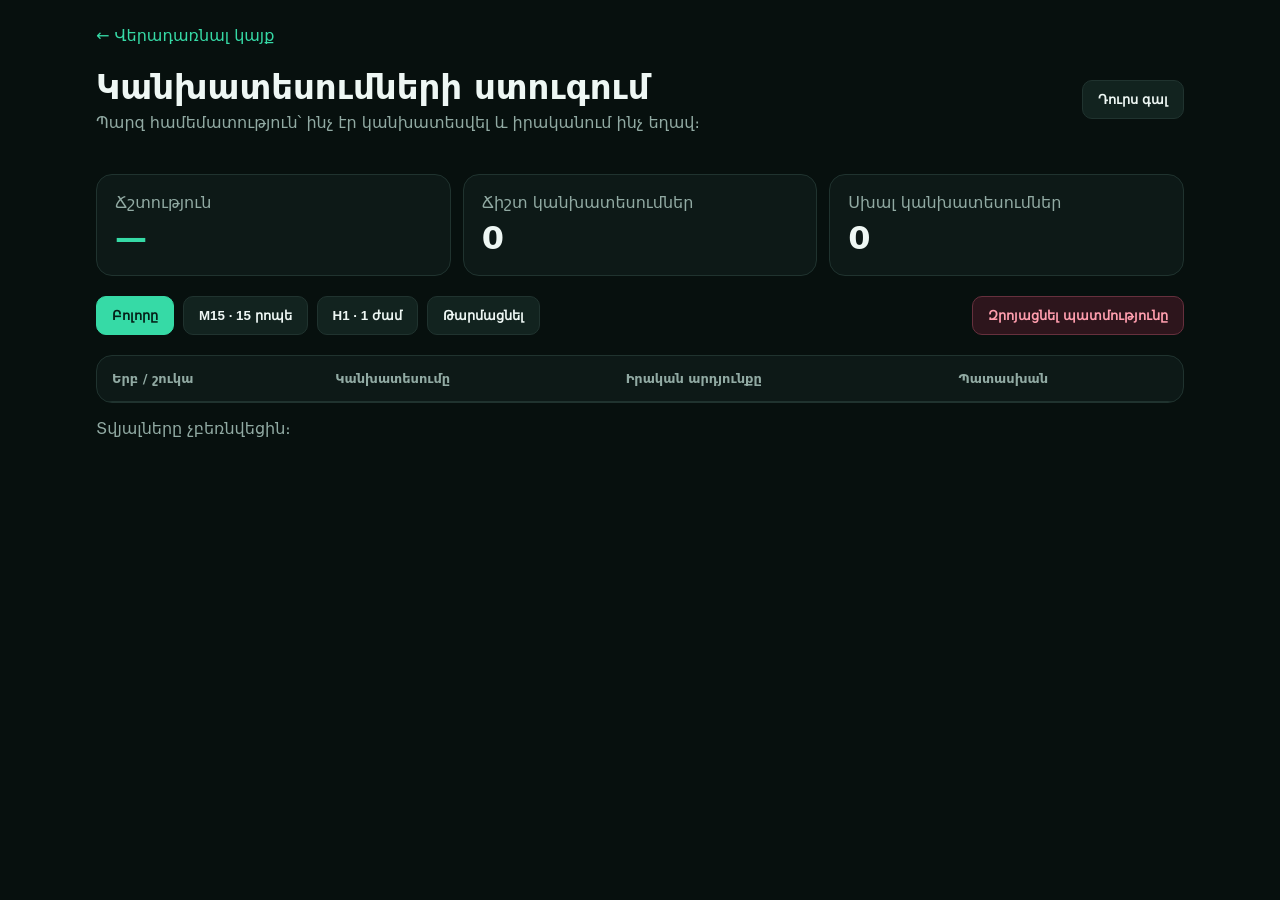
==== admin/index.html @ f5b2bc35 "Deploy production trade analysis bot" ====
<!doctype html>
<html lang="hy">
<head>
  <meta charset="utf-8">
  <meta name="viewport" content="width=device-width,initial-scale=1">
  <title>Կանխատեսումների ստուգում</title>
  <style>
    :root{color-scheme:dark;--bg:#07100e;--panel:#0d1917;--line:#20332f;--text:#eef7f4;--muted:#91aaa3;--green:#36daa6;--red:#ff7189;--yellow:#ffd166}
    *{box-sizing:border-box}body{margin:0;background:var(--bg);color:var(--text);font:16px system-ui,sans-serif}main{width:min(1120px,100%);margin:auto;padding:26px 16px 60px}
    a{color:var(--green);text-decoration:none}.top{display:flex;align-items:center;justify-content:space-between;gap:14px}.top h1{font-size:clamp(23px,5vw,34px);margin:22px 0 6px}.subtitle{color:var(--muted);margin:0 0 22px}
    .summary{display:grid;grid-template-columns:repeat(3,1fr);gap:12px;margin:20px 0}.card{background:var(--panel);border:1px solid var(--line);border-radius:16px;padding:18px}.card span{color:var(--muted)}.card strong{display:block;font-size:32px;margin-top:7px}.card:first-child strong{color:var(--green)}
    .toolbar{display:flex;gap:9px;align-items:center;flex-wrap:wrap;margin:20px 0}button{border:1px solid var(--line);background:#12231f;color:var(--text);border-radius:10px;padding:11px 15px;font-weight:700;cursor:pointer}button.active{background:var(--green);color:#042018;border-color:var(--green)}button.danger{margin-left:auto;color:#ff9eae;background:#2d151c;border-color:#66303d}button:disabled{opacity:.5;cursor:not-allowed}
    .table-wrap{overflow:auto;border:1px solid var(--line);border-radius:16px;background:var(--panel)}table{width:100%;border-collapse:collapse;min-width:760px}th,td{text-align:left;padding:15px;border-bottom:1px solid var(--line)}th{color:var(--muted);font-size:13px}tbody tr:last-child td{border-bottom:0}.market{font-weight:750}.small{display:block;color:var(--muted);font-size:13px;margin-top:4px}.prediction{font-weight:800}.BUY{color:var(--green)}.SELL{color:var(--red)}
    .result{display:inline-block;padding:7px 11px;border-radius:999px;font-weight:900}.CORRECT{color:var(--green);background:#0c3027}.INCORRECT{color:var(--red);background:#35151d}.PENDING{color:var(--yellow);background:#332b11}.FLAT,.EXCLUDED{color:var(--muted);background:#172421}.empty{text-align:center;color:var(--muted);padding:42px!important}#status{min-height:22px;color:var(--muted)}
    @media(max-width:650px){.summary{grid-template-columns:1fr}.card{display:flex;align-items:center;justify-content:space-between}.card strong{margin:0}.top{align-items:flex-start;flex-direction:column}.danger{margin-left:0!important}}
  </style>
</head>
<body><main>
  <a href="/">← Վերադառնալ կայք</a>
  <div class="top"><div><h1>Կանխատեսումների ստուգում</h1><p class="subtitle">Պարզ համեմատություն՝ ինչ էր կանխատեսվել և իրականում ինչ եղավ։</p></div><button id="logout">Դուրս գալ</button></div>

  <section class="summary" aria-label="Ամփոփում">
    <div class="card"><span>Ճշտություն</span><strong id="accuracy">—</strong></div>
    <div class="card"><span>Ճիշտ կանխատեսումներ</span><strong id="correct">0</strong></div>
    <div class="card"><span>Սխալ կանխատեսումներ</span><strong id="incorrect">0</strong></div>
  </section>

  <div class="toolbar">
    <button class="filter active" data-timeframe="ALL">Բոլորը</button>
    <button class="filter" data-timeframe="M15">M15 · 15 րոպե</button>
    <button class="filter" data-timeframe="H1">H1 · 1 ժամ</button>
    <button id="refresh">Թարմացնել</button>
    <button id="reset" class="danger">Զրոյացնել պատմությունը</button>
  </div>

  <div class="table-wrap"><table>
    <thead><tr><th>Երբ / շուկա</th><th>Կանխատեսումը</th><th>Իրական արդյունքը</th><th>Պատասխան</th></tr></thead>
    <tbody id="rows"></tbody>
  </table></div>
  <p id="status" role="status"></p>

<script>
const $=id=>document.getElementById(id);let data=null,current='ALL';
const number=value=>value==null?'—':Number(value).toLocaleString('hy-AM',{maximumFractionDigits:6});
const prediction=signal=>signal.includes('BUY')?'Գնել':signal.includes('SELL')?'Վաճառել':'Սպասել';
const direction=row=>{if(row.status==='PENDING')return 'Դեռ չի ստուգվել';if(row.end_price==null)return 'Տվյալ չկա';if(row.end_price>row.start_price)return 'Գինը բարձրացավ';if(row.end_price<row.start_price)return 'Գինը նվազեց';return 'Գինը չփոխվեց';};
const verdict={CORRECT:'Ճիշտ',INCORRECT:'Սխալ',PENDING:'Սպասում',FLAT:'Չեզոք',EXCLUDED:'Չի հաշվարկվում'};
function render(){
  const group=current==='ALL'?data:data.by_timeframe[current];const rows=group?.rows||[];const counts=group?.counts||{};const evaluated=group?.evaluated||0;const accuracy=group?.accuracy_pct;
  $('accuracy').textContent=accuracy==null?'—':number(accuracy)+'%';$('correct').textContent=counts.CORRECT||0;$('incorrect').textContent=counts.INCORRECT||0;
  const body=$('rows');body.replaceChildren();
  for(const row of rows){
    const tr=document.createElement('tr');
    const cells=[`<span class="market">${row.symbol} · ${row.timeframe}</span><span class="small">${new Date(row.issued_at).toLocaleString('hy-AM')}</span>`,`<span class="prediction ${row.signal.includes('BUY')?'BUY':row.signal.includes('SELL')?'SELL':''}">${prediction(row.signal)}</span><span class="small">Վստահություն՝ ${number(row.confidence)}%</span>`,`<strong>${direction(row)}</strong><span class="small">${number(row.start_price)} → ${number(row.end_price)}${row.change_pct==null?'':' · '+number(row.change_pct)+'%'}</span>`,`<span class="result ${row.status}">${verdict[row.status]||row.status}</span>`];
    cells.forEach(html=>{const td=document.createElement('td');td.innerHTML=html;tr.append(td);});body.append(tr);
  }
  if(!rows.length){const tr=document.createElement('tr'),td=document.createElement('td');td.colSpan=4;td.className='empty';td.textContent='Ստուգման տվյալներ դեռ չկան։';tr.append(td);body.append(tr);}
  document.querySelectorAll('.filter').forEach(button=>button.classList.toggle('active',button.dataset.timeframe===current));
}
async function refresh(){try{const response=await fetch('/api/admin/verification',{cache:'no-store'});if(response.status===401){location.replace('/login?next=/admin');return;}if(!response.ok)throw Error('Տվյալները չբեռնվեցին։');data=await response.json();render();$('status').textContent='Թարմացված՝ '+new Date().toLocaleTimeString('hy-AM');}catch(error){$('status').textContent=error.message;}}
document.querySelectorAll('.filter').forEach(button=>button.onclick=()=>{current=button.dataset.timeframe;render();});
$('refresh').onclick=refresh;
$('reset').onclick=async()=>{if(!confirm('Ջնջե՞լ կանխատեսումների ստուգման ամբողջ պատմությունը։ Այն հնարավոր չէ վերականգնել։'))return;const button=$('reset');button.disabled=true;try{const response=await fetch('/api/admin/verification?confirm=RESET',{method:'DELETE'});const result=await response.json();if(!response.ok)throw Error(result.detail||'Չհաջողվեց։');await refresh();$('status').textContent=`Պատմությունը զրոյացվեց․ ջնջվեց ${result.deleted} գրառում։`;}catch(error){$('status').textContent=error.message;}finally{button.disabled=false;}};
$('logout').onclick=async()=>{await fetch('/api/auth/logout',{method:'POST'});location.replace('/login');};
refresh();setInterval(refresh,10000);
</script>
</main></body></html>
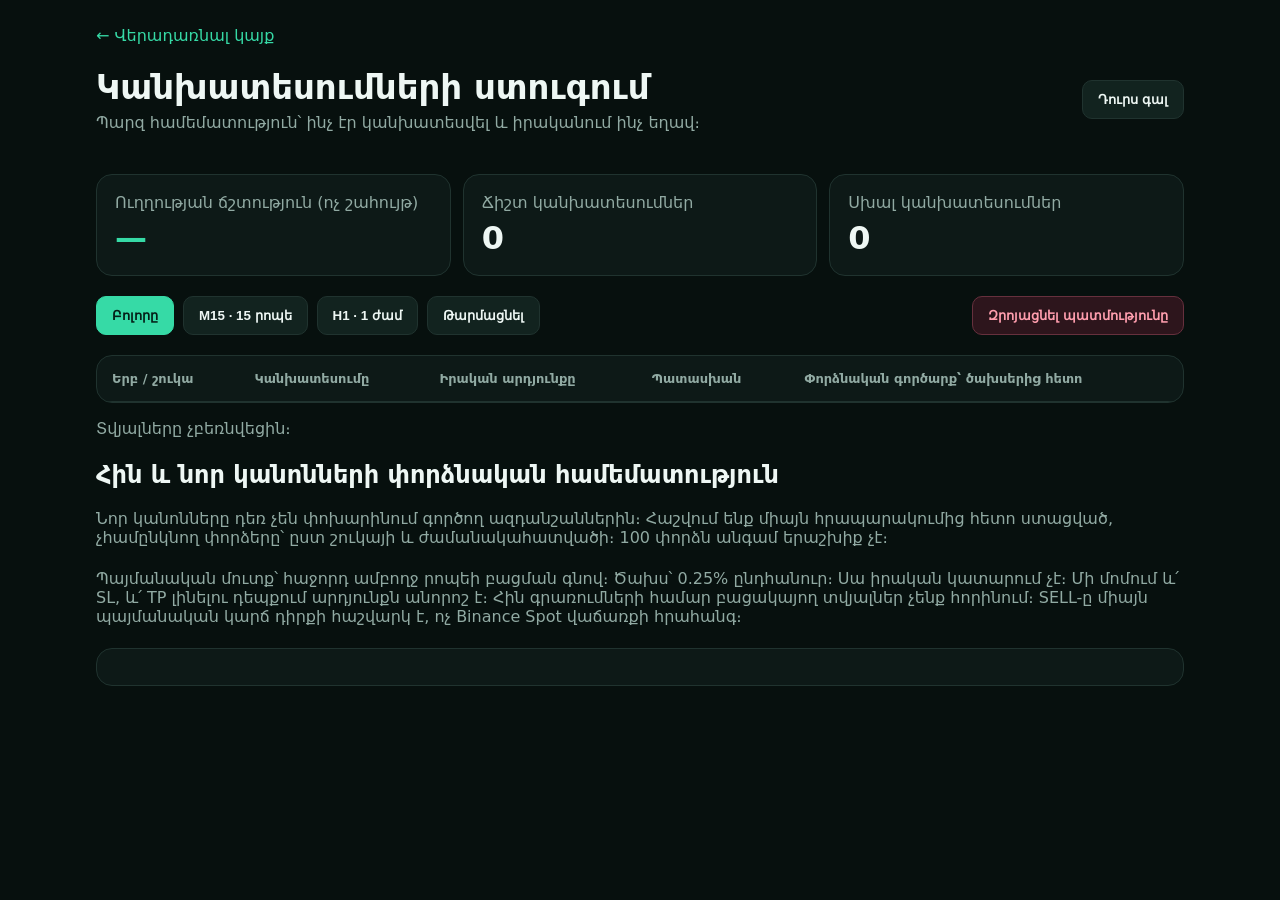
==== commit 8dff4c77: "Add exchange cooldown and prospective cost-aware verification" ====
--- a/admin/index.html
+++ b/admin/index.html
@@ -20,7 +20,7 @@
   <div class="top"><div><h1>Կանխատեսումների ստուգում</h1><p class="subtitle">Պարզ համեմատություն՝ ինչ էր կանխատեսվել և իրականում ինչ եղավ։</p></div><button id="logout">Դուրս գալ</button></div>
 
   <section class="summary" aria-label="Ամփոփում">
-    <div class="card"><span>Ճշտություն</span><strong id="accuracy">—</strong></div>
+    <div class="card"><span>Ուղղության ճշտություն (ոչ շահույթ)</span><strong id="accuracy">—</strong></div>
     <div class="card"><span>Ճիշտ կանխատեսումներ</span><strong id="correct">0</strong></div>
     <div class="card"><span>Սխալ կանխատեսումներ</span><strong id="incorrect">0</strong></div>
   </section>
@@ -34,10 +34,14 @@
   </div>
 
   <div class="table-wrap"><table>
-    <thead><tr><th>Երբ / շուկա</th><th>Կանխատեսումը</th><th>Իրական արդյունքը</th><th>Պատասխան</th></tr></thead>
+    <thead><tr><th>Երբ / շուկա</th><th>Կանխատեսումը</th><th>Իրական արդյունքը</th><th>Պատասխան</th><th>Փորձնական գործարք՝ ծախսերից հետո</th></tr></thead>
     <tbody id="rows"></tbody>
   </table></div>
   <p id="status" role="status"></p>
+  <h2>Հին և նոր կանոնների փորձնական համեմատություն</h2>
+  <p class="subtitle">Նոր կանոնները դեռ չեն փոխարինում գործող ազդանշաններին։ Հաշվում ենք միայն հրապարակումից հետո ստացված, չհամընկնող փորձերը՝ ըստ շուկայի և ժամանակահատվածի։ 100 փորձն անգամ երաշխիք չէ։</p>
+  <p class="subtitle">Պայմանական մուտք՝ հաջորդ ամբողջ րոպեի բացման գնով։ Ծախս՝ 0.25% ընդհանուր։ Սա իրական կատարում չէ։ Մի մոմում և՛ SL, և՛ TP լինելու դեպքում արդյունքն անորոշ է։ Հին գրառումների համար բացակայող տվյալներ չենք հորինում։ SELL-ը միայն պայմանական կարճ դիրքի հաշվարկ է, ոչ Binance Spot վաճառքի հրահանգ։</p>
+  <div id="comparison" class="card"></div>
 
 <script>
 const $=id=>document.getElementById(id);let data=null,current='ALL';
@@ -52,9 +56,16 @@
   for(const row of rows){
     const tr=document.createElement('tr');
     const cells=[`<span class="market">${row.symbol} · ${row.timeframe}</span><span class="small">${new Date(row.issued_at).toLocaleString('hy-AM')}</span>`,`<span class="prediction ${row.signal.includes('BUY')?'BUY':row.signal.includes('SELL')?'SELL':''}">${prediction(row.signal)}</span><span class="small">Վստահություն՝ ${number(row.confidence)}%</span>`,`<strong>${direction(row)}</strong><span class="small">${number(row.start_price)} → ${number(row.end_price)}${row.change_pct==null?'':' · '+number(row.change_pct)+'%'}</span>`,`<span class="result ${row.status}">${verdict[row.status]||row.status}</span>`];
-    cells.forEach(html=>{const td=document.createElement('td');td.innerHTML=html;tr.append(td);});body.append(tr);
+    cells.forEach(html=>{const td=document.createElement('td');td.innerHTML=html;tr.append(td);});
+    const paper=document.createElement('td'),ev=row.evaluation;
+    const labels={PENDING:'Սպասում',AMBIGUOUS:'Անորոշ՝ SL և TP նույն մոմում',ENTRY_OUTSIDE_LEVELS:'Մուտքը դուրս էր սահմաններից',TP:'Շահույթի սահման',SL:'Կորստի սահման',HORIZON:'Ժամանակն ավարտվեց'};
+    paper.textContent=ev?(labels[ev.paper_status]||ev.paper_status)+(ev.net_pct==null?'':` · ${number(ev.net_pct)}% · ${ev.profitable?'Շահույթ':'Շահույթ չկա'}`):'Հին գրառում / գործարք չկա';tr.append(paper);body.append(tr);
   }
-  if(!rows.length){const tr=document.createElement('tr'),td=document.createElement('td');td.colSpan=4;td.className='empty';td.textContent='Ստուգման տվյալներ դեռ չկան։';tr.append(td);body.append(tr);}
+  if(!rows.length){const tr=document.createElement('tr'),td=document.createElement('td');td.colSpan=5;td.className='empty';td.textContent='Ստուգման տվյալներ դեռ չկան։';tr.append(td);body.append(tr);}
+  $('comparison').replaceChildren();
+  const comparisons=(data.comparison||[]).filter(x=>current==='ALL'||x.timeframe===current);
+  if(!comparisons.length)$('comparison').textContent='Նոր ստուգված փորձեր դեռ չկան։';
+  comparisons.forEach(x=>{const p=document.createElement('p');p.textContent=`${x.symbol} · ${x.timeframe} · ${x.version==='cost-filter-v2'?'Նոր՝ ծախսերի ֆիլտր':'Գործող կանոններ'} — ${x.samples} փորձ, շահութաբեր՝ ${number(x.profitable_pct)}%, միջին արդյունք՝ ${number(x.mean_net_pct)}%${x.enough_data?'':' · Տվյալները քիչ են'}`;$('comparison').append(p);});
   document.querySelectorAll('.filter').forEach(button=>button.classList.toggle('active',button.dataset.timeframe===current));
 }
 async function refresh(){try{const response=await fetch('/api/admin/verification',{cache:'no-store'});if(response.status===401){location.replace('/login?next=/admin');return;}if(!response.ok)throw Error('Տվյալները չբեռնվեցին։');data=await response.json();render();$('status').textContent='Թարմացված՝ '+new Date().toLocaleTimeString('hy-AM');}catch(error){$('status').textContent=error.message;}}
